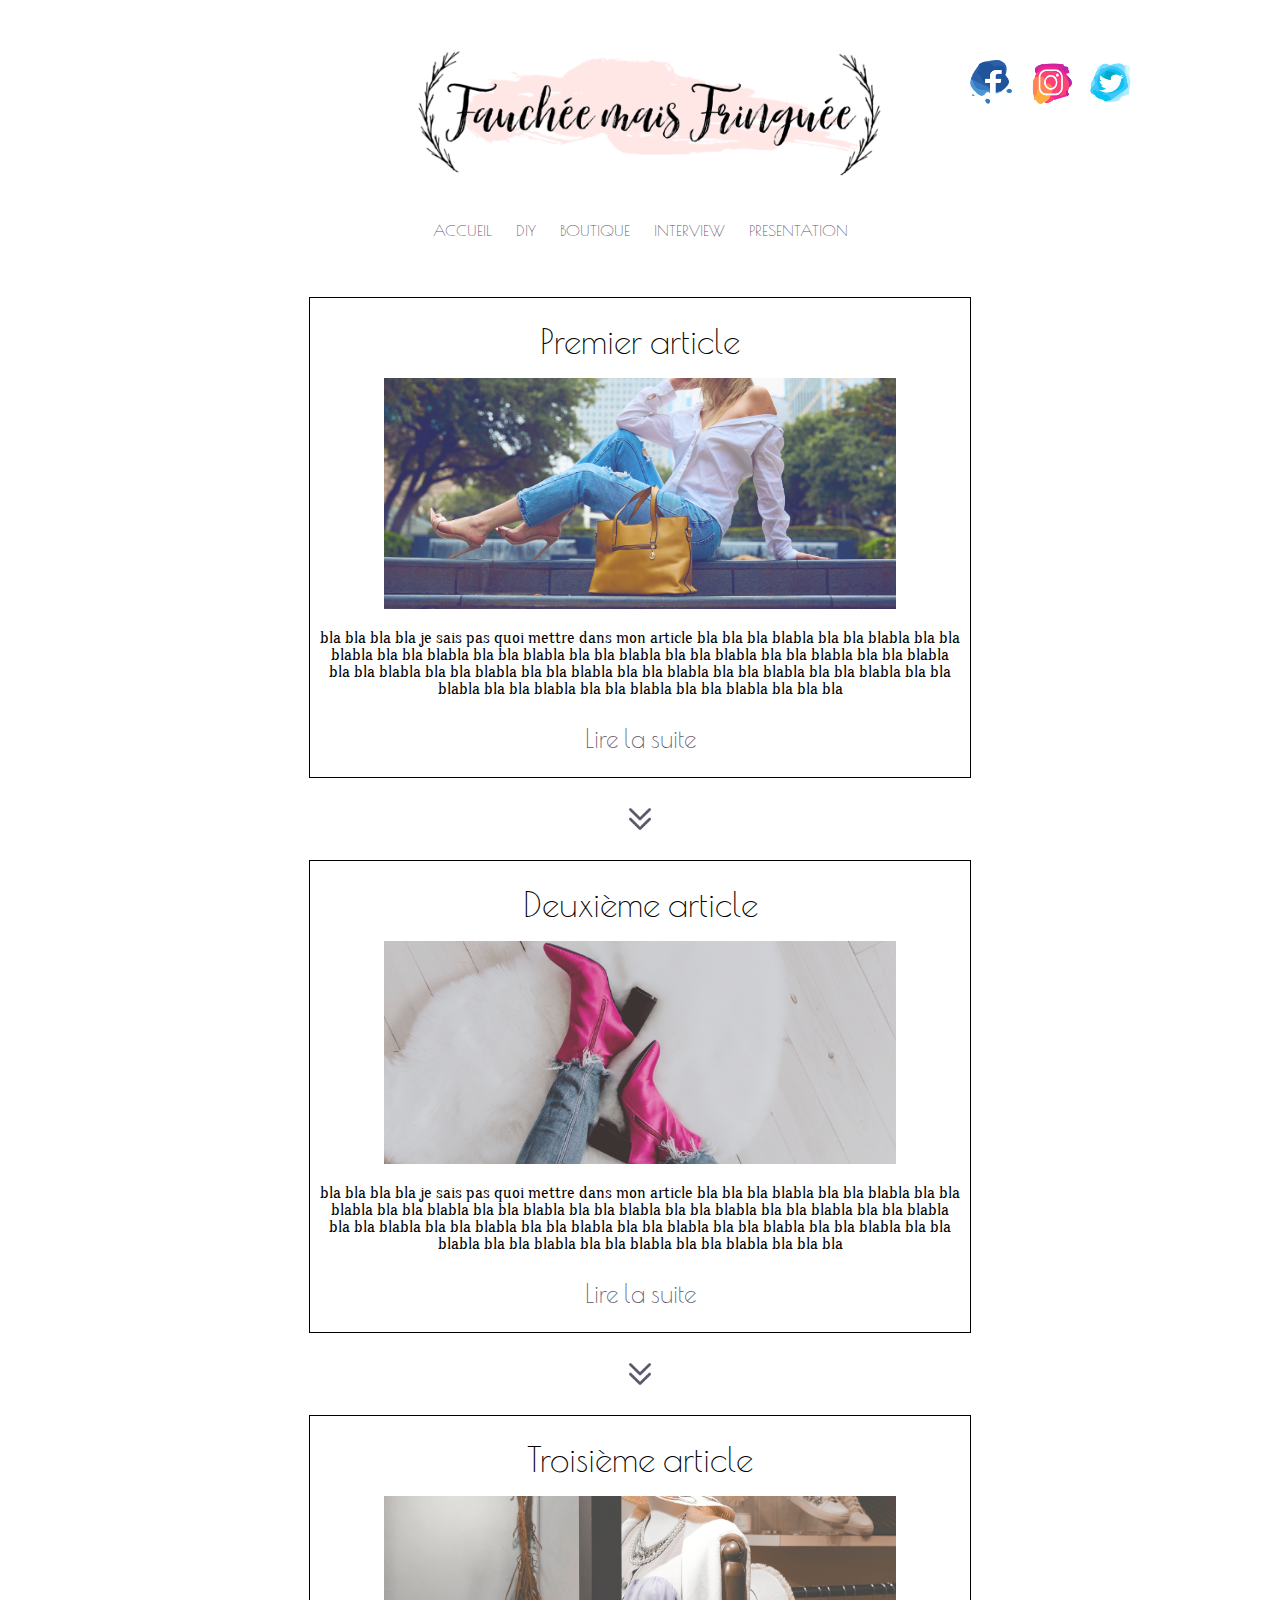
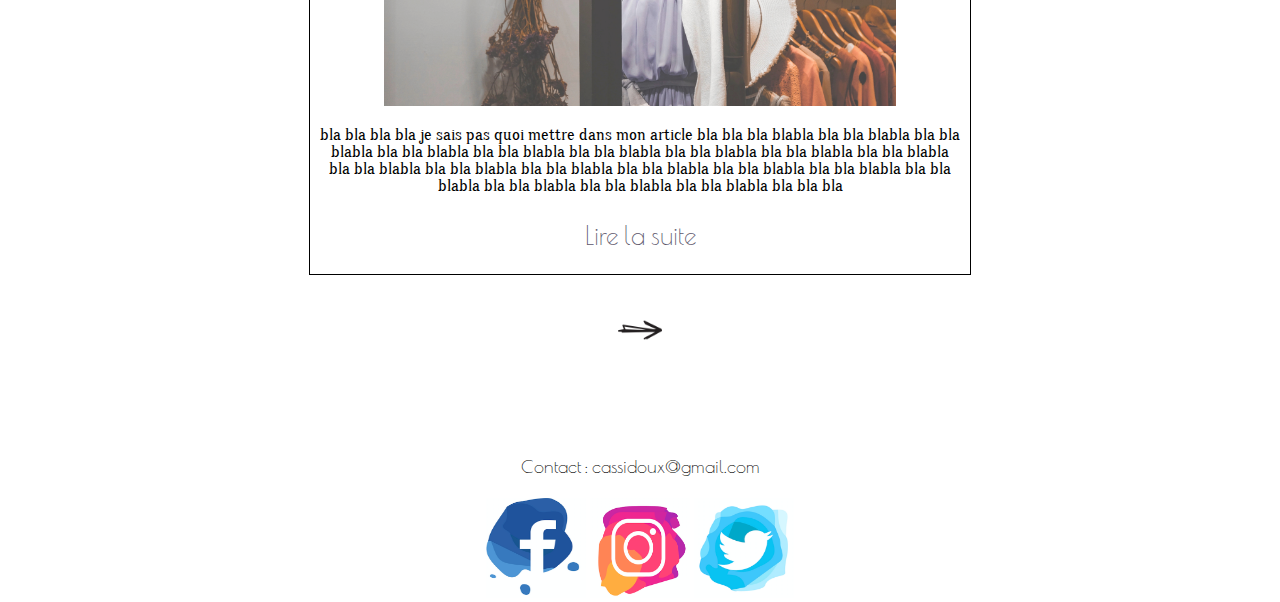
==== index.html @ e3f50e41 "upadate" ====
<!DOCTYPE html>
<html>
    <head>
      <meta charset="utf-8" />
      <meta name="description" content="Un petit peu sur moi">
      <link rel="stylesheet" href="css/resetcss.css" />
      <link rel="stylesheet" href="css/style.css" />
      <meta name="viewport" content="width=device-width, initial-scale=1.0">
      <link href="https://fonts.googleapis.com/css?family=Fredericka+the+Great|Oranienbaum|Poiret+One" rel="stylesheet">
      <title>FF</title>
    </head>

    <header>


        <!-- TITRE -->
      <img class="logo" src="css/image/logo.png" alt="Logo" />


        <!-- ICON HEADER -->
      <div class="iconheader">
        <a href="" title="Suit mon actualité sur facebook !"><img class="logoheader" src="css/icon/facebookicon.png" /></a>
        <a href="https://www.instagram.com/cassdoux/" title="Suit mon actualité sur Instagram !"><img class="logoheader" src="css/icon/instagramicon.png" /></a>
        <a href="" title="Suit mon actualité sur Twitter !"><img class="logoheader" src="css/icon/twittericon.png" /></a>
      </div>


        <!-- MENU -->
      <nav>
        <ul>
          <li><a href="index.html" title="accueil">ACCUEIL</a></li>
          <li><a href="#" title="diy">DIY</a></li>
          <li><a href="#" title="boutique">BOUTIQUE</a></li>
          <li><a href="#" title="interview">INTERVIEW</a></li>
          <li><a href="presentation.html" title="presentation">PRESENTATION</a></li>
        </ul>
      </nav>

    </header>

    <body>


        <!-- ARTICLE 1 -->
      <article class="apercu">
        <h3> Premier article <h3>
        <img class="coverarticle" src="css/image/article1.jpg" alt="Cover article 1" />
        <p> bla bla bla bla je sais pas quoi mettre dans mon article bla bla bla blabla bla bla blabla bla bla blabla bla bla blabla bla bla blabla bla bla blabla bla bla blabla bla bla blabla bla bla blabla bla bla blabla bla bla blabla bla bla blabla bla bla blabla bla bla blabla bla bla blabla bla bla blabla bla bla blabla bla bla blabla bla bla blabla bla bla bla </p>
        <a class="lienarticle" href="article1.html">Lire la suite</a>
      </article>


      <img class="fleche" src="css/autre/fleche.png" alt="Fleche de séparation" />


        <!-- ARTICLE 2 -->
      <article class="apercu">
        <h3> Deuxième article <h3>
        <img class="coverarticle" src="css/image/article2.jpg" alt="Cover article 2" />
        <p> bla bla bla bla je sais pas quoi mettre dans mon article bla bla bla blabla bla bla blabla bla bla blabla bla bla blabla bla bla blabla bla bla blabla bla bla blabla bla bla blabla bla bla blabla bla bla blabla bla bla blabla bla bla blabla bla bla blabla bla bla blabla bla bla blabla bla bla blabla bla bla blabla bla bla blabla bla bla blabla bla bla bla </p>
        <a class="lienarticle" href="">Lire la suite</a>
      </article>


      <img class="fleche" src="css/autre/fleche.png" alt="Fleche de séparation" />


      <!-- ARTICLE 3 -->
      <article class="apercu">
        <h3> Troisième article <h3>
        <img class="coverarticle" src="css/image/article3.jpg" alt="Cover article 3" />
        <p> bla bla bla bla je sais pas quoi mettre dans mon article bla bla bla blabla bla bla blabla bla bla blabla bla bla blabla bla bla blabla bla bla blabla bla bla blabla bla bla blabla bla bla blabla bla bla blabla bla bla blabla bla bla blabla bla bla blabla bla bla blabla bla bla blabla bla bla blabla bla bla blabla bla bla blabla bla bla blabla bla bla bla </p>
        <a class="lienarticle" href="">Lire la suite</a>
      </article>


      <!-- PAGE SUIVANTE vers la droite -->
      <div class="flechepage">
        <a href="pageaccueil2.html" title=""><img class="flechepagedroite" src="css/autre/flechedroite.png" alt="Suite articles" /></a>
      </div>


        <!-- FOOTER -->
      <footer>
        Contact : cassidoux@gmail.com
        <div class="iconfooter">
          <a href="" title="Suit mon actualité sur facebook !"><img class="logofooter" src="css/icon/facebookicon.png" /></a>
          <a href="https://www.instagram.com/cassdoux/" title="Suit mon actualité sur Instagram !"><img class="logofooter" src="css/icon/instagramicon.png" /></a>
          <a href="" title="Suit mon actualité sur Twitter !"><img class="logofooter" src="css/icon/twittericon.png" /></a>
        </div>
      </footer>

    </body>
</html>
---- css/resetcss.css ----
/* http://meyerweb.com/eric/tools/css/reset/
   v2.0 | 20110126
   License: none (public domain)
*/

html, body, div, span, applet, object, iframe,
h1, h2, h3, h4, h5, h6, p, blockquote, pre,
a, abbr, acronym, address, big, cite, code,
del, dfn, em, img, ins, kbd, q, s, samp,
small, strike, strong, sub, sup, tt, var,
b, u, i, center,
dl, dt, dd, ol, ul, li,
fieldset, form, label, legend,
table, caption, tbody, tfoot, thead, tr, th, td,
article, aside, canvas, details, embed,
figure, figcaption, footer, header, hgroup,
menu, nav, output, ruby, section, summary,
time, mark, audio, video {
	margin: 0;
	padding: 0;
	border: 0;
	font-size: 100%;
	font: inherit;
	vertical-align: baseline;
}
/* HTML5 display-role reset for older browsers */
article, aside, details, figcaption, figure,
footer, header, hgroup, menu, nav, section {
	display: block;
}
body {
	line-height: 1;
}
ol, ul {
	list-style: none;
}
blockquote, q {
	quotes: none;
}
blockquote:before, blockquote:after,
q:before, q:after {
	content: '';
	content: none;
}
table {
	border-collapse: collapse;
	border-spacing: 0;
}
---- css/style.css ----
html {
  height: 100%;
}
body {
  min-height: 100%;
  margin: 0;
  padding: 0;
  position: relative;
}
header {
  display: grid;
  grid-template-rows: 80% 20%;
  grid-template-columns: 25% 50% 25%;
}
img {
  max-width: 100%;
  }

  
    /* LOGO */
.logo {
  width: 500px;
  height: auto;
  margin: auto;
  grid-column: 2;
  grid-row: 1;
}

    /* ICON */
.iconheader {
  margin-bottom: 0px;
  grid-row: 1;
  grid-column: 3;
}
.logoheader {
  display: inline;
  align-items: center;
  margin-top: 60px;
  margin-left: 10px;
  width: 45px;
  height: 45px;
}


    /* MENU */
nav {
  grid-column: 1 / span 3;
  grid-row: 2;
}
nav ul {
  text-align: center;
  margin-bottom: 100px;
}
nav a {
  list-style-type: none;
  color: #5D576B;
  font-family: 'Poiret One';
  text-decoration: none;
  margin: 10px;
}
a:hover {
  text-decoration: underline;
}
nav li {
  display: inline;
}


    /* FLECHE SEPARATION */
.fleche {
  display: block;
  margin: auto;
  height: auto;
  width: 22px;
  margin-top: 30px;
  margin-bottom: 30px;
}


    /* APERCU ARTICLE */
.apercu {
  border: solid black 1px;
  width: 50%;
  margin-top: 20px;
  margin-right: auto;
  margin-left: auto;
  padding-top: 25px;
  padding-bottom: 5px;
  padding-left: 10px;
  padding-right: 10px;
}
h3 {
  text-align: center;
  font-family: 'Poiret One';
  font-size: 35px;
  margin-bottom: 20px;
}
p {
  font-family: 'Oranienbaum';
  font-size: 17px;
  margin-bottom: 20px;
}
.lienarticle {
  font-family:'Poiret One';
  font-size: 25px;
  text-decoration: none;
  color: #5D576B;
}
.lienarticle:hover {
  text-decoration: underline;
}


    /* ARTICLE EN ENTIER */
h2 {
  font-family: 'Poiret One';
  font-size: 50px;
  text-align: center;
}

    /* PRESENTATION */
.photopresentation {
  display: block;
  width: 50%;
  margin-left: auto;
  margin-right: auto;
  margin-top: 20px;
  opacity: 0.8;
  margin-bottom: 20px;
}

    /* COVER ARTICLE */
.coverarticle {
  display: block;
  width: 80%;
  margin-left: auto;
  margin-right: auto;
  margin-top: 20px;
  opacity: 0.8;
  margin-bottom: 20px;
}


    /* PAGE SUIVANTE droite/gauche */
.flechepage {
  display: flex;
  flex-direction: row-reverse;
  justify-content: space-around;
}
.flechepagedroite {
  width: 50px;
  margin-top: 30px;
}

.flechepagegauche {
  width: 50px;
  margin-top: 30px;
}


    /* FOOTER */
footer {
  position:absolute;
  bottom:-150px;
  width:100%;
  padding-top:50px;
  height:50px;
  text-align: center;
  font-family: 'Poiret One';
  font-size: 18px;
}
.iconfooter {
  position:absolute;
  width:100%;
  height:10px;
  bottom:0;
  padding-top:50px;
  text-align: center;
}
.logofooter {
  width: 100px;
  height: 100px;
  margin-bottom: 0px;
}
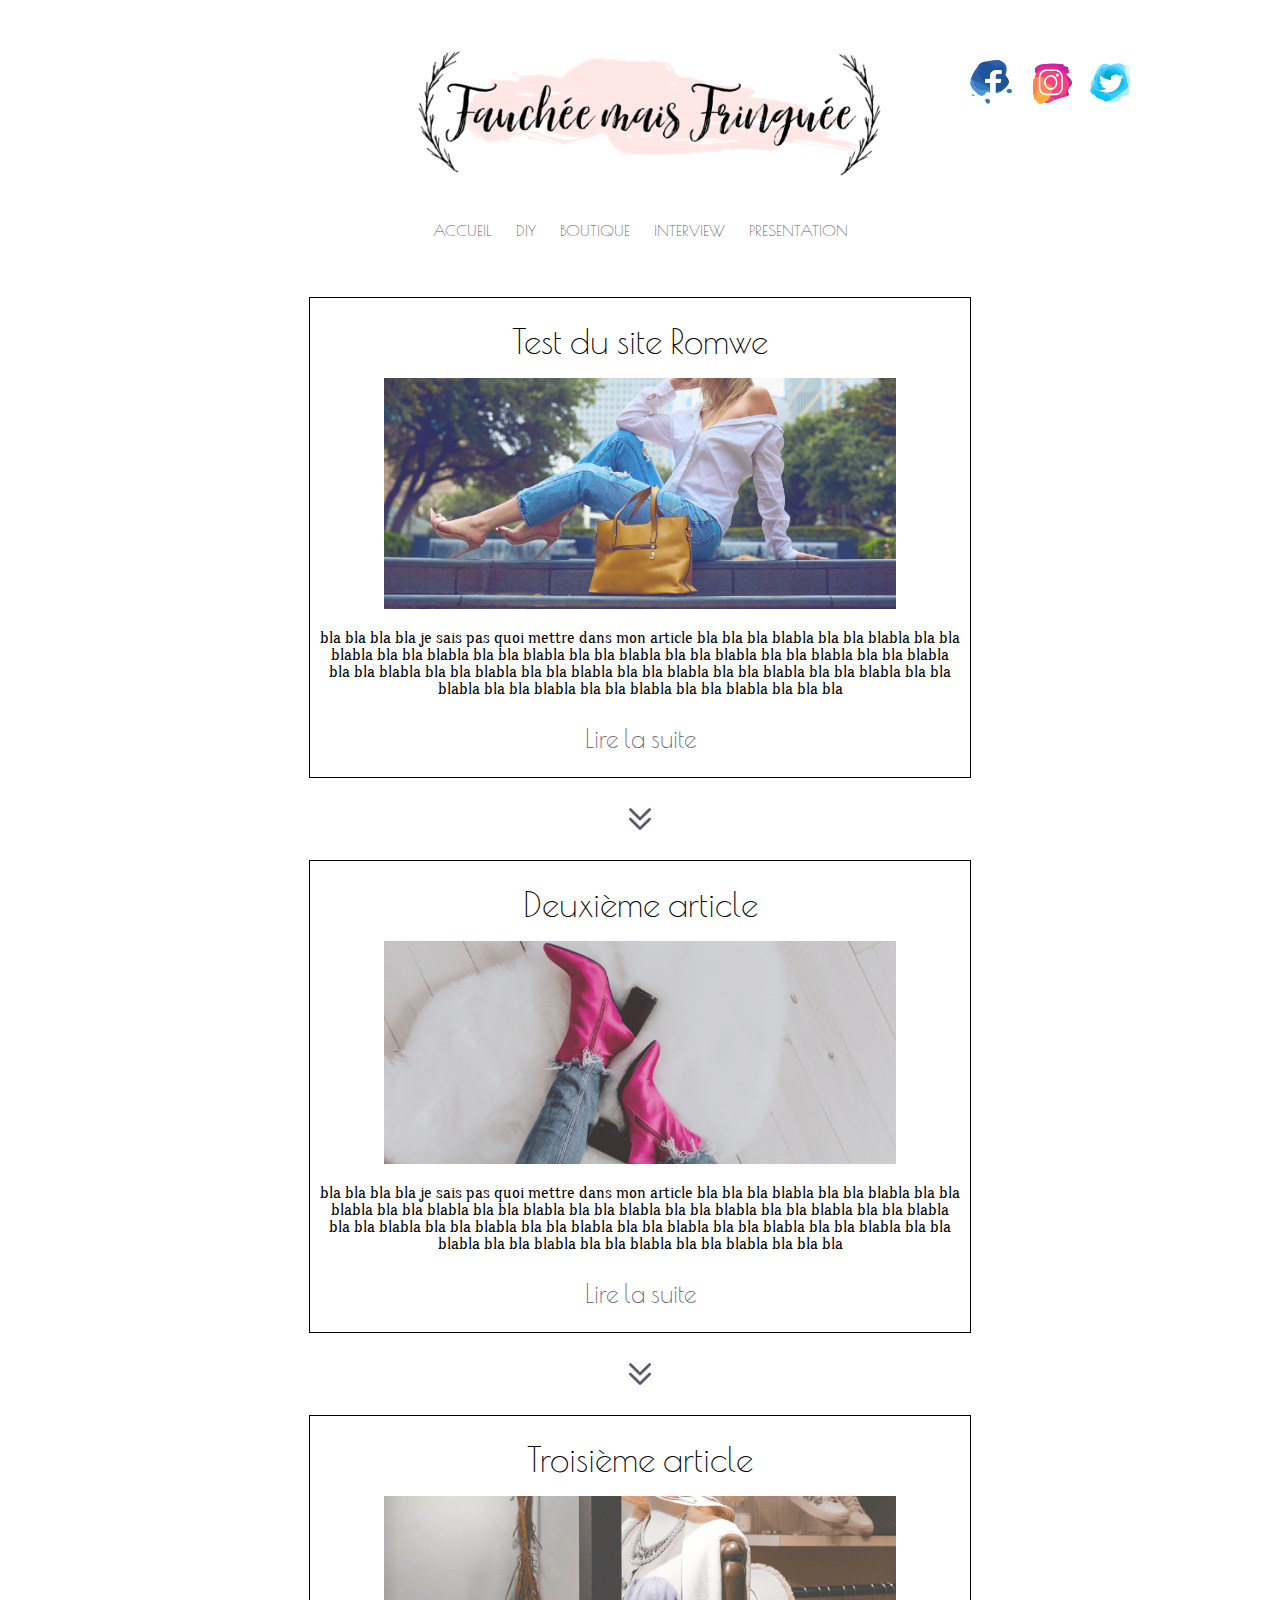
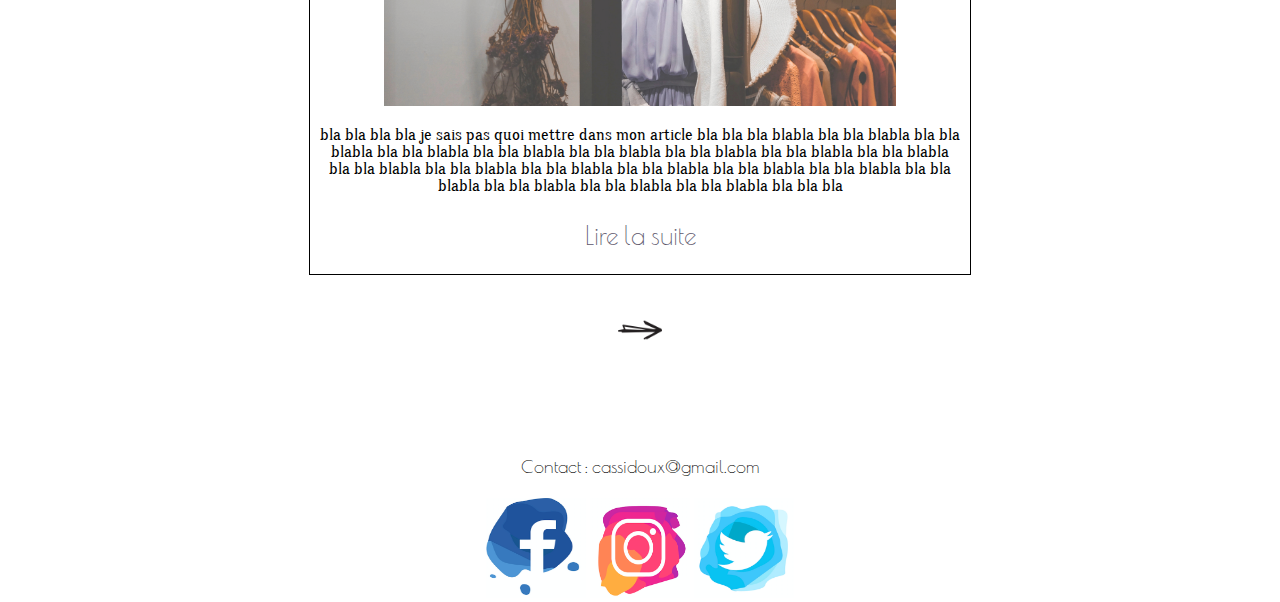
==== commit 19b748f0: "up" ====
--- a/index.html
+++ b/index.html
@@ -43,7 +43,7 @@
 
         <!-- ARTICLE 1 -->
       <article class="apercu">
-        <h3> Premier article <h3>
+        <h3> Test du site Romwe <h3>
         <img class="coverarticle" src="css/image/article1.jpg" alt="Cover article 1" />
         <p> bla bla bla bla je sais pas quoi mettre dans mon article bla bla bla blabla bla bla blabla bla bla blabla bla bla blabla bla bla blabla bla bla blabla bla bla blabla bla bla blabla bla bla blabla bla bla blabla bla bla blabla bla bla blabla bla bla blabla bla bla blabla bla bla blabla bla bla blabla bla bla blabla bla bla blabla bla bla blabla bla bla bla </p>
         <a class="lienarticle" href="article1.html">Lire la suite</a>
--- a/css/style.css
+++ b/css/style.css
@@ -16,7 +16,7 @@
   max-width: 100%;
   }
 
-  
+
     /* LOGO */
 .logo {
   width: 500px;
@@ -112,10 +112,13 @@
 
 
     /* ARTICLE EN ENTIER */
-h2 {
-  font-family: 'Poiret One';
-  font-size: 50px;
-  text-align: center;
+.titrephoto {
+  display: block;
+  width: 40%;
+  margin-left: auto;
+  margin-right: auto;
+  margin-top: 20px;
+  margin-bottom: 20px;
 }
 
     /* PRESENTATION */
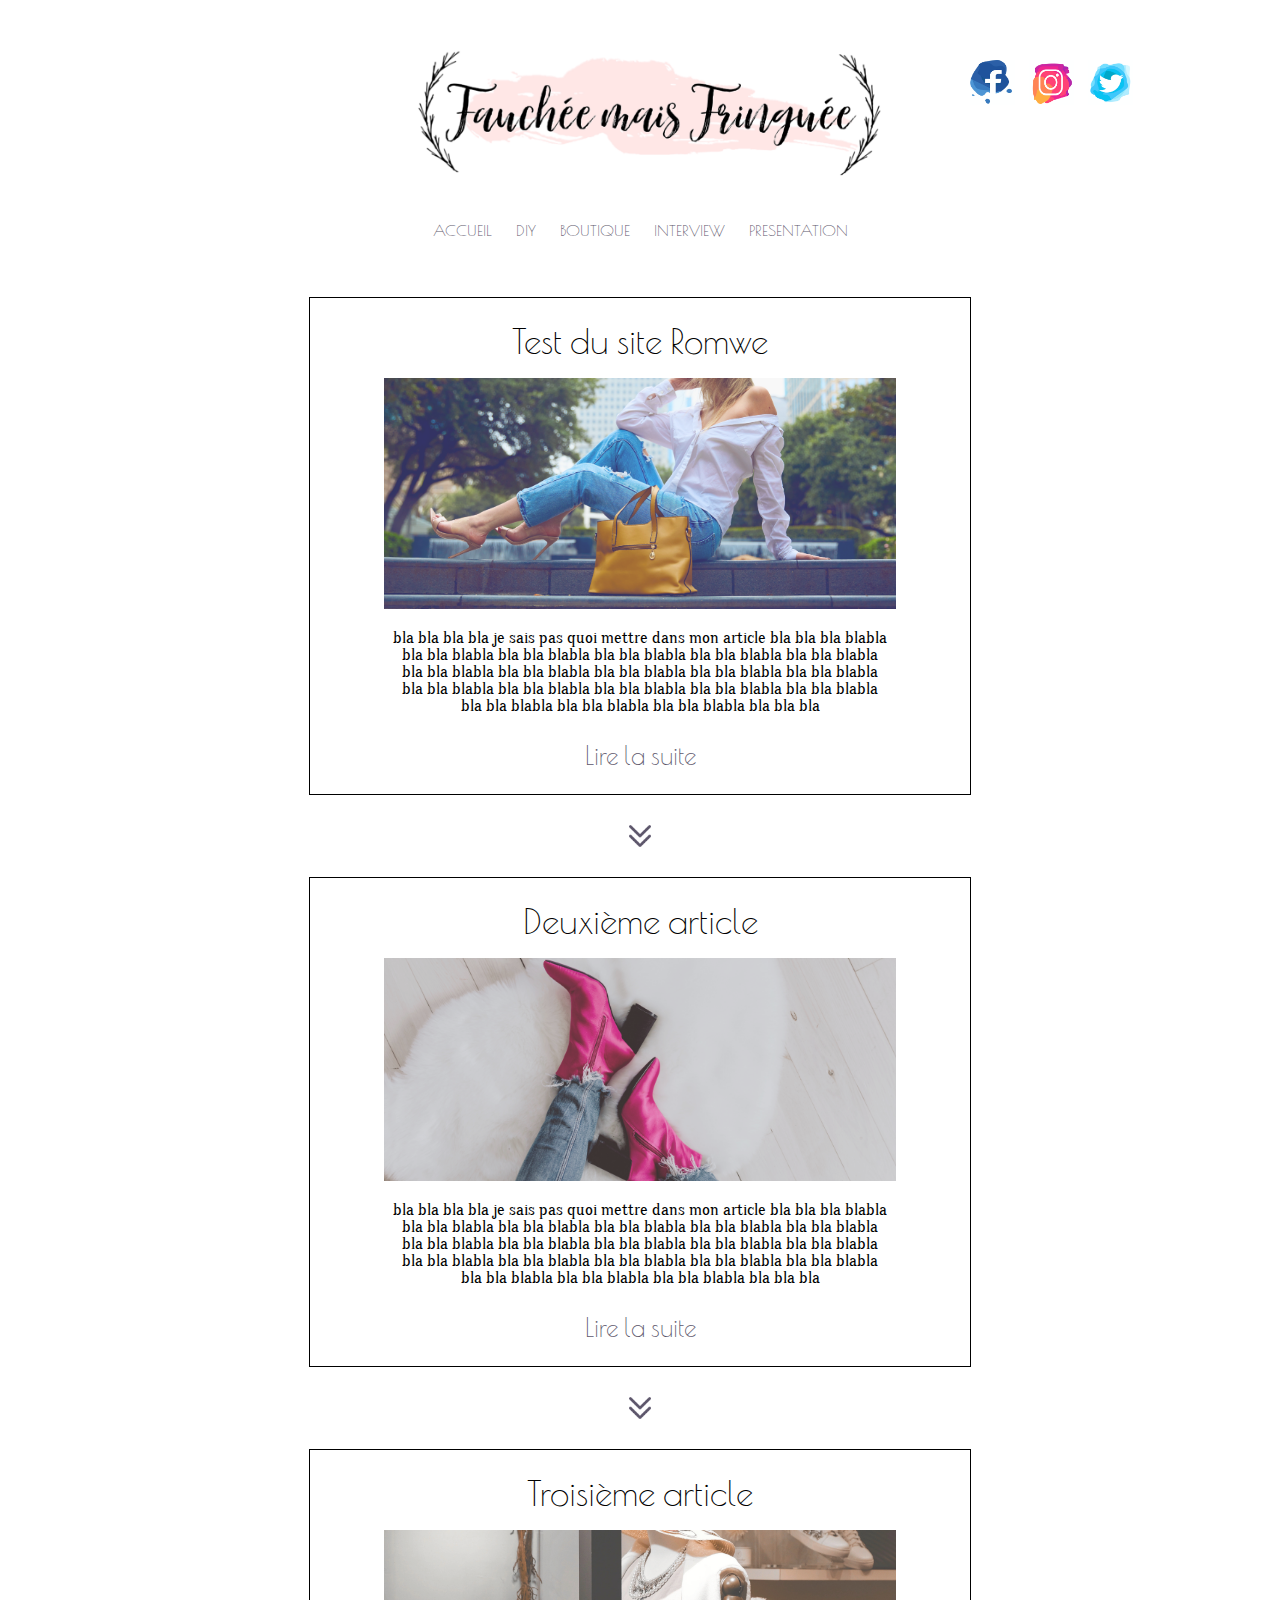
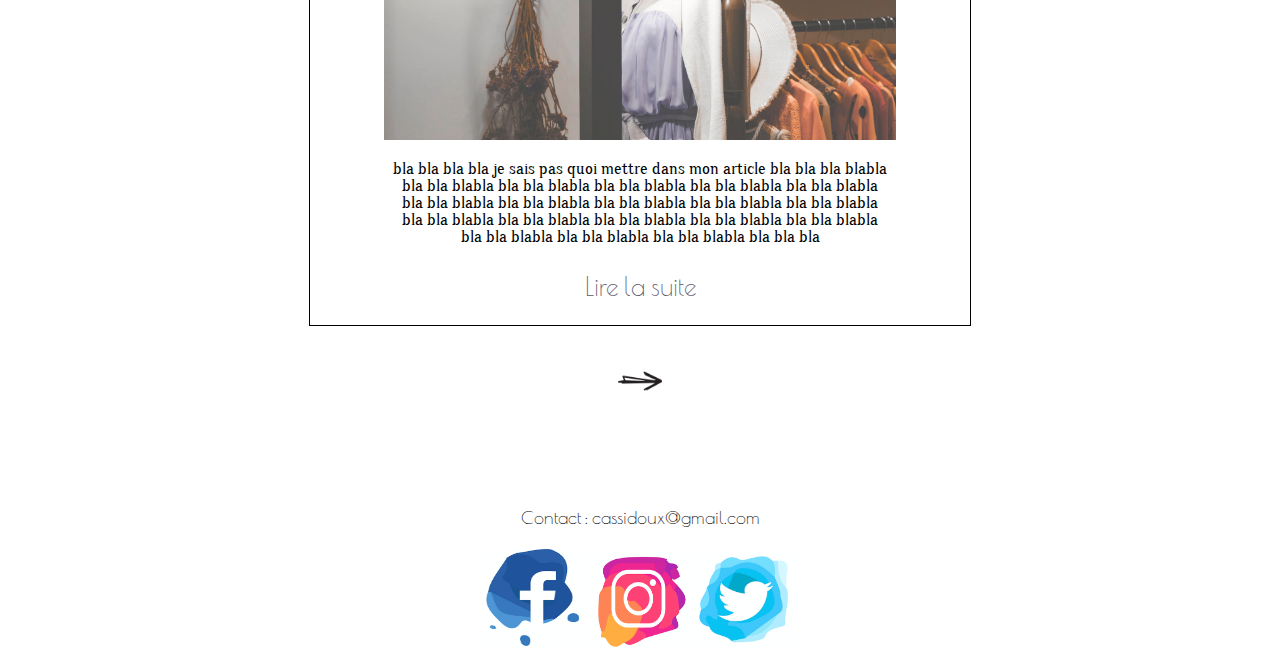
==== commit 50bb459b: "up" ====
--- a/index.html
+++ b/index.html
@@ -45,7 +45,7 @@
       <article class="apercu">
         <h3> Test du site Romwe <h3>
         <img class="coverarticle" src="css/image/article1.jpg" alt="Cover article 1" />
-        <p> bla bla bla bla je sais pas quoi mettre dans mon article bla bla bla blabla bla bla blabla bla bla blabla bla bla blabla bla bla blabla bla bla blabla bla bla blabla bla bla blabla bla bla blabla bla bla blabla bla bla blabla bla bla blabla bla bla blabla bla bla blabla bla bla blabla bla bla blabla bla bla blabla bla bla blabla bla bla blabla bla bla bla </p>
+        <p class="texteappercu"> bla bla bla bla je sais pas quoi mettre dans mon article bla bla bla blabla bla bla blabla bla bla blabla bla bla blabla bla bla blabla bla bla blabla bla bla blabla bla bla blabla bla bla blabla bla bla blabla bla bla blabla bla bla blabla bla bla blabla bla bla blabla bla bla blabla bla bla blabla bla bla blabla bla bla blabla bla bla blabla bla bla bla </p>
         <a class="lienarticle" href="article1.html">Lire la suite</a>
       </article>
 
@@ -57,7 +57,7 @@
       <article class="apercu">
         <h3> Deuxième article <h3>
         <img class="coverarticle" src="css/image/article2.jpg" alt="Cover article 2" />
-        <p> bla bla bla bla je sais pas quoi mettre dans mon article bla bla bla blabla bla bla blabla bla bla blabla bla bla blabla bla bla blabla bla bla blabla bla bla blabla bla bla blabla bla bla blabla bla bla blabla bla bla blabla bla bla blabla bla bla blabla bla bla blabla bla bla blabla bla bla blabla bla bla blabla bla bla blabla bla bla blabla bla bla bla </p>
+        <p class="texteappercu"> bla bla bla bla je sais pas quoi mettre dans mon article bla bla bla blabla bla bla blabla bla bla blabla bla bla blabla bla bla blabla bla bla blabla bla bla blabla bla bla blabla bla bla blabla bla bla blabla bla bla blabla bla bla blabla bla bla blabla bla bla blabla bla bla blabla bla bla blabla bla bla blabla bla bla blabla bla bla blabla bla bla bla </p>
         <a class="lienarticle" href="">Lire la suite</a>
       </article>
 
@@ -69,7 +69,7 @@
       <article class="apercu">
         <h3> Troisième article <h3>
         <img class="coverarticle" src="css/image/article3.jpg" alt="Cover article 3" />
-        <p> bla bla bla bla je sais pas quoi mettre dans mon article bla bla bla blabla bla bla blabla bla bla blabla bla bla blabla bla bla blabla bla bla blabla bla bla blabla bla bla blabla bla bla blabla bla bla blabla bla bla blabla bla bla blabla bla bla blabla bla bla blabla bla bla blabla bla bla blabla bla bla blabla bla bla blabla bla bla blabla bla bla bla </p>
+        <p class="texteappercu"> bla bla bla bla je sais pas quoi mettre dans mon article bla bla bla blabla bla bla blabla bla bla blabla bla bla blabla bla bla blabla bla bla blabla bla bla blabla bla bla blabla bla bla blabla bla bla blabla bla bla blabla bla bla blabla bla bla blabla bla bla blabla bla bla blabla bla bla blabla bla bla blabla bla bla blabla bla bla blabla bla bla bla </p>
         <a class="lienarticle" href="">Lire la suite</a>
       </article>
 
--- a/css/style.css
+++ b/css/style.css
@@ -15,6 +15,12 @@
 img {
   max-width: 100%;
   }
+p {
+  margin-left: 70px;
+  margin-right: 70px;
+  font-family: 'Oranienbaum';
+  font-size: 17px;
+}
 
 
     /* LOGO */
@@ -95,9 +101,7 @@
   font-size: 35px;
   margin-bottom: 20px;
 }
-p {
-  font-family: 'Oranienbaum';
-  font-size: 17px;
+.texteappercu {
   margin-bottom: 20px;
 }
 .lienarticle {
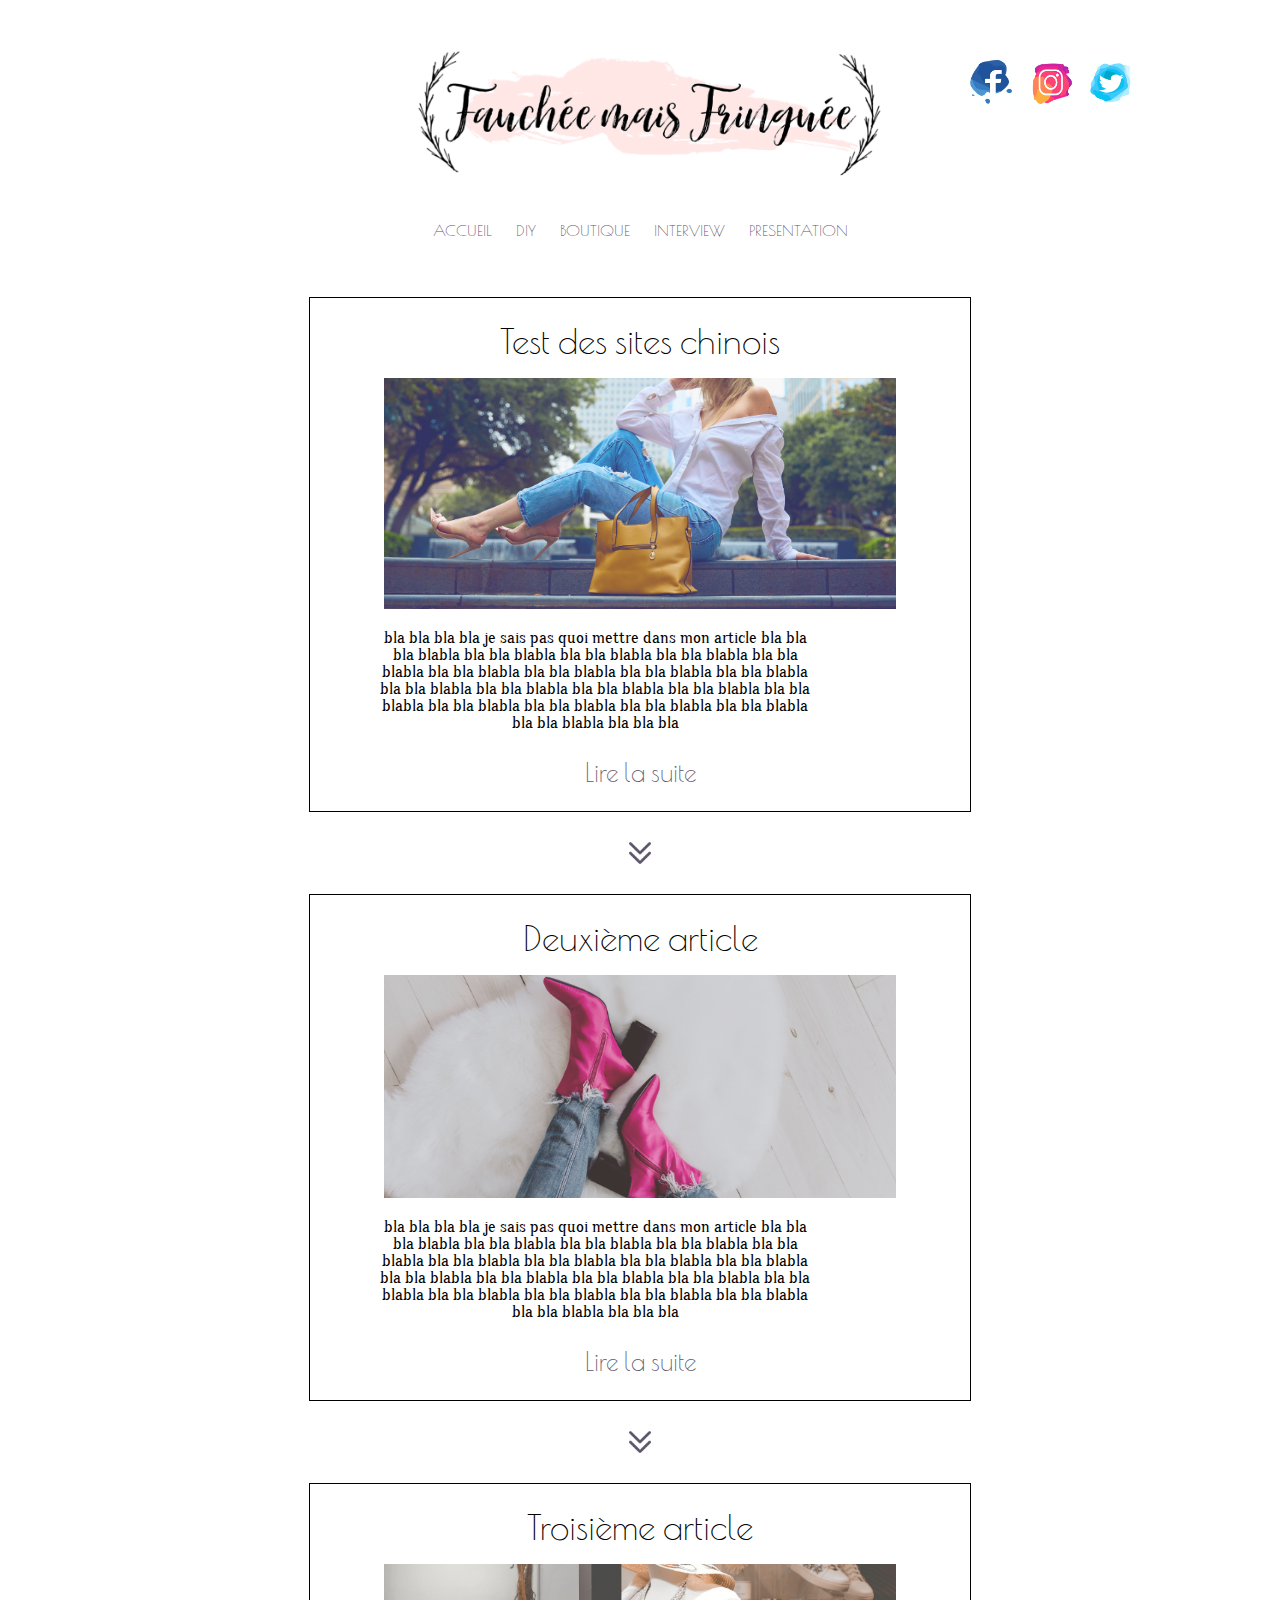
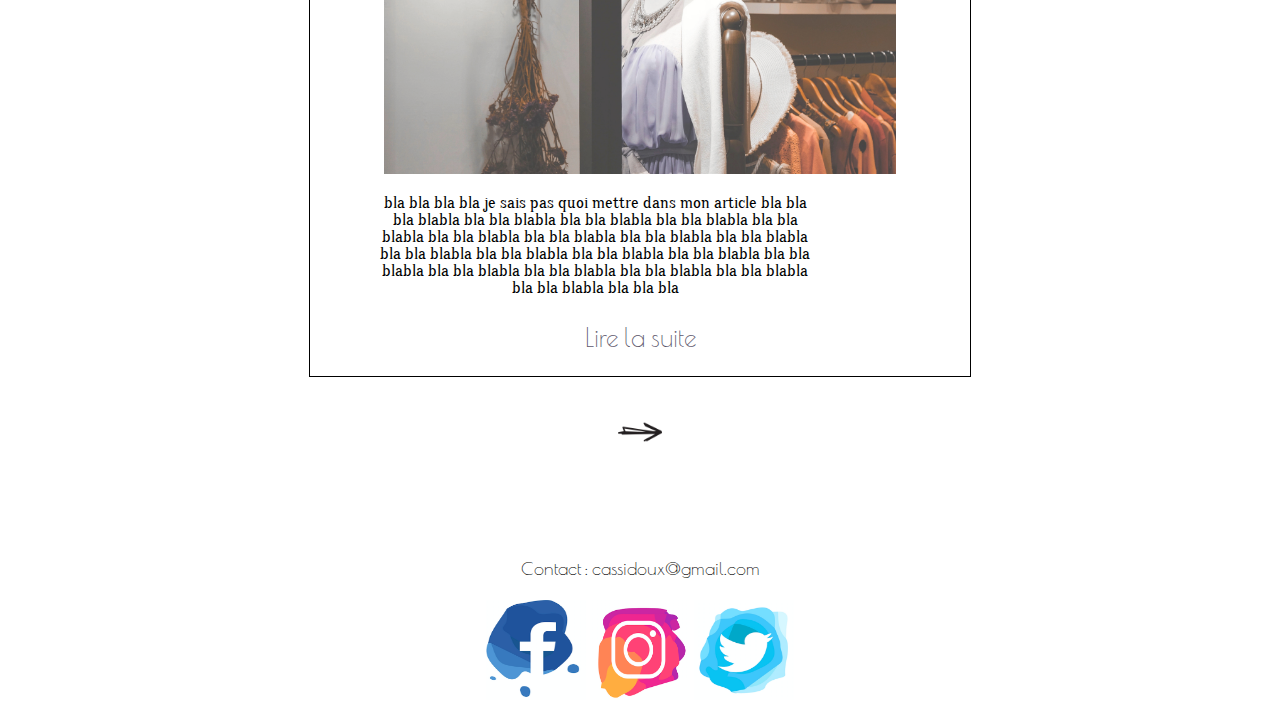
==== commit a4bcbf8b: "update" ====
--- a/index.html
+++ b/index.html
@@ -43,7 +43,7 @@
 
         <!-- ARTICLE 1 -->
       <article class="apercu">
-        <h3> Test du site Romwe <h3>
+        <h3> Test des sites chinois <h3>
         <img class="coverarticle" src="css/image/article1.jpg" alt="Cover article 1" />
         <p class="texteappercu"> bla bla bla bla je sais pas quoi mettre dans mon article bla bla bla blabla bla bla blabla bla bla blabla bla bla blabla bla bla blabla bla bla blabla bla bla blabla bla bla blabla bla bla blabla bla bla blabla bla bla blabla bla bla blabla bla bla blabla bla bla blabla bla bla blabla bla bla blabla bla bla blabla bla bla blabla bla bla blabla bla bla bla </p>
         <a class="lienarticle" href="article1.html">Lire la suite</a>
--- a/css/style.css
+++ b/css/style.css
@@ -16,10 +16,10 @@
   max-width: 100%;
   }
 p {
-  margin-left: 70px;
-  margin-right: 70px;
+  margin-left: 150px;
+  margin-right: 150px;
   font-family: 'Oranienbaum';
-  font-size: 17px;
+  font-size: 18px;
 }
 
 
@@ -103,15 +103,20 @@
 }
 .texteappercu {
   margin-bottom: 20px;
+  font-size: 17px;
+  margin-left: 60px;
+  margin-right: 6kx0px;
 }
 .lienarticle {
   font-family:'Poiret One';
   font-size: 25px;
   text-decoration: none;
   color: #5D576B;
+  transition: background-color 0.5s;
 }
 .lienarticle:hover {
   text-decoration: underline;
+  background-color: #FFE0E0;
 }
 
 
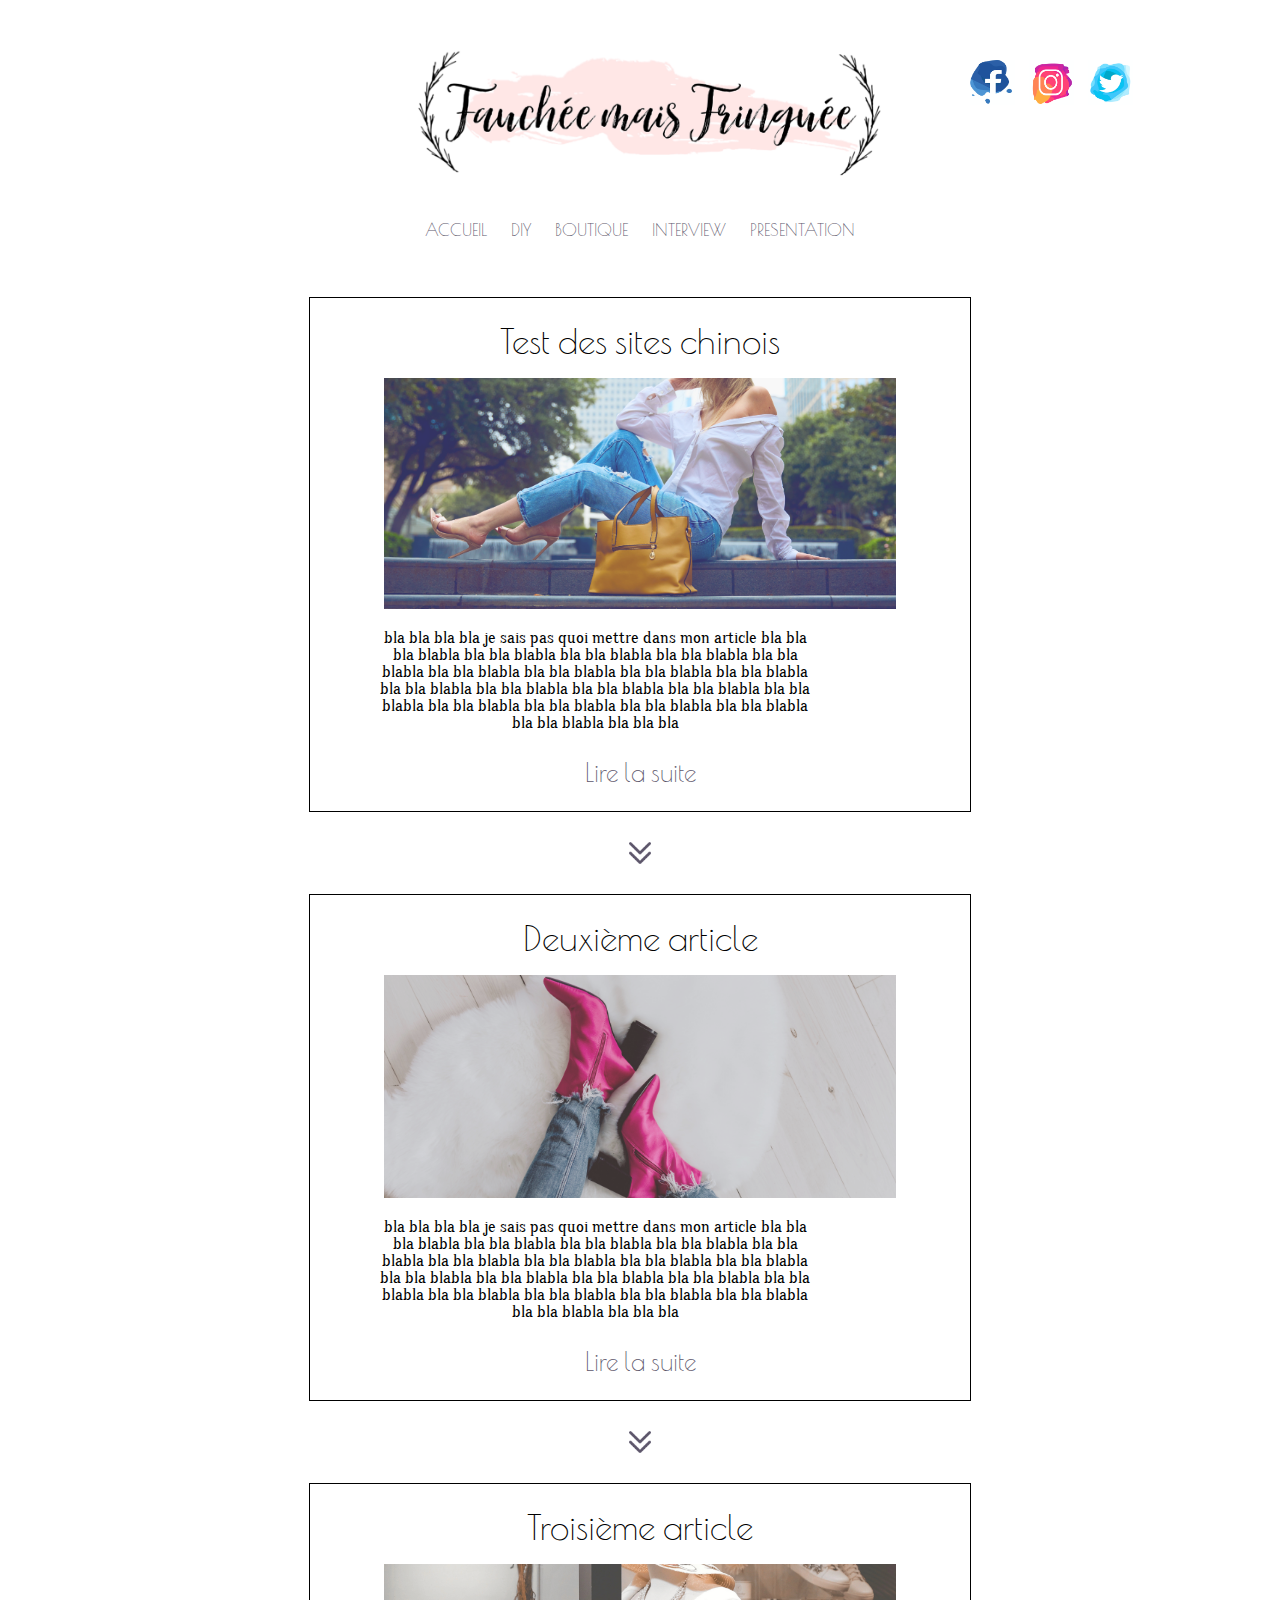
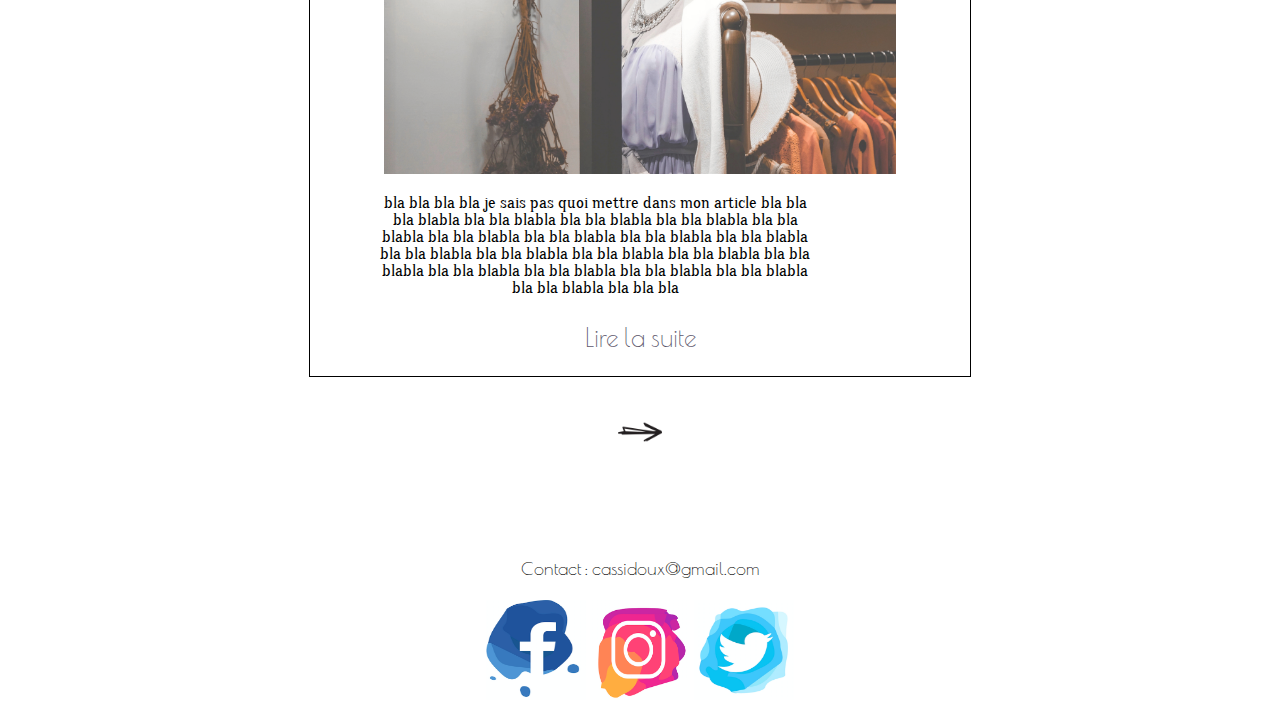
==== commit 9a3cc0ed: "up" ====
--- a/index.html
+++ b/index.html
@@ -1,94 +1,98 @@
 <!DOCTYPE html>
 <html>
-    <head>
-      <meta charset="utf-8" />
-      <meta name="description" content="Un petit peu sur moi">
-      <link rel="stylesheet" href="css/resetcss.css" />
-      <link rel="stylesheet" href="css/style.css" />
-      <meta name="viewport" content="width=device-width, initial-scale=1.0">
-      <link href="https://fonts.googleapis.com/css?family=Fredericka+the+Great|Oranienbaum|Poiret+One" rel="stylesheet">
-      <title>FF</title>
-    </head>
 
-    <header>
+<head>
+	<meta charset="utf-8" />
+	<meta name="description" content="Un petit peu sur moi">
+	<link rel="stylesheet" href="css/resetcss.css" />
+	<link rel="stylesheet" href="css/style.css" />
+	<meta name="viewport" content="width=device-width, initial-scale=1.0">
+	<link href="https://fonts.googleapis.com/css?family=Fredericka+the+Great|Oranienbaum|Poiret+One" rel="stylesheet">
+	<title>FF</title>
+</head>
+
+<header>
 
 
-        <!-- TITRE -->
-      <img class="logo" src="css/image/logo.png" alt="Logo" />
+	<!-- TITRE -->
+	<img class="logo" src="css/image/logo.png" alt="Logo" />
 
 
-        <!-- ICON HEADER -->
-      <div class="iconheader">
-        <a href="" title="Suit mon actualité sur facebook !"><img class="logoheader" src="css/icon/facebookicon.png" /></a>
-        <a href="https://www.instagram.com/cassdoux/" title="Suit mon actualité sur Instagram !"><img class="logoheader" src="css/icon/instagramicon.png" /></a>
-        <a href="" title="Suit mon actualité sur Twitter !"><img class="logoheader" src="css/icon/twittericon.png" /></a>
-      </div>
+	<!-- ICON HEADER -->
+	<div class="iconheader">
+		<a href="" title="Suit mon actualité sur facebook !"><img class="logoheader" src="css/icon/facebookicon.png" /></a>
+		<a href="https://www.instagram.com/cassdoux/" title="Suit mon actualité sur Instagram !"><img class="logoheader" src="css/icon/instagramicon.png" /></a>
+		<a href="" title="Suit mon actualité sur Twitter !"><img class="logoheader" src="css/icon/twittericon.png" /></a>
+	</div>
 
 
-        <!-- MENU -->
-      <nav>
-        <ul>
-          <li><a href="index.html" title="accueil">ACCUEIL</a></li>
-          <li><a href="#" title="diy">DIY</a></li>
-          <li><a href="#" title="boutique">BOUTIQUE</a></li>
-          <li><a href="#" title="interview">INTERVIEW</a></li>
-          <li><a href="presentation.html" title="presentation">PRESENTATION</a></li>
-        </ul>
-      </nav>
+	<!-- MENU -->
+	<nav>
+		<ul>
+			<li><a class="menu" href="index.html" title="accueil">ACCUEIL</a></li>
+			<li><a class="menu" href="#" title="diy">DIY</a></li>
+			<li><a class="menu" href="#" title="boutique">BOUTIQUE</a></li>
+			<li><a class="menu" href="#" title="interview">INTERVIEW</a></li>
+			<li><a class="menu" href="presentation.html" title="presentation">PRESENTATION</a></li>
+		</ul>
+	</nav>
 
-    </header>
+</header>
 
-    <body>
+<body>
 
 
-        <!-- ARTICLE 1 -->
-      <article class="apercu">
-        <h3> Test des sites chinois <h3>
-        <img class="coverarticle" src="css/image/article1.jpg" alt="Cover article 1" />
-        <p class="texteappercu"> bla bla bla bla je sais pas quoi mettre dans mon article bla bla bla blabla bla bla blabla bla bla blabla bla bla blabla bla bla blabla bla bla blabla bla bla blabla bla bla blabla bla bla blabla bla bla blabla bla bla blabla bla bla blabla bla bla blabla bla bla blabla bla bla blabla bla bla blabla bla bla blabla bla bla blabla bla bla blabla bla bla bla </p>
-        <a class="lienarticle" href="article1.html">Lire la suite</a>
-      </article>
+	<!-- ARTICLE 1 -->
+	<article class="apercu">
+		<h3> Test des sites chinois <h3>
+				<img class="coverarticle" src="css/image/article1.jpg" alt="Cover article 1" />
+				<p class="texteappercu"> bla bla bla bla je sais pas quoi mettre dans mon article bla bla bla blabla bla bla blabla bla bla blabla bla bla blabla bla bla blabla bla bla blabla bla bla blabla bla bla blabla bla bla blabla bla bla blabla bla bla
+					blabla bla bla blabla bla bla blabla bla bla blabla bla bla blabla bla bla blabla bla bla blabla bla bla blabla bla bla blabla bla bla bla </p>
+				<a class="lienarticle" href="article1.html">Lire la suite</a>
+	</article>
 
 
-      <img class="fleche" src="css/autre/fleche.png" alt="Fleche de séparation" />
+	<img class="fleche" src="css/autre/fleche.png" alt="Fleche de séparation" />
 
 
-        <!-- ARTICLE 2 -->
-      <article class="apercu">
-        <h3> Deuxième article <h3>
-        <img class="coverarticle" src="css/image/article2.jpg" alt="Cover article 2" />
-        <p class="texteappercu"> bla bla bla bla je sais pas quoi mettre dans mon article bla bla bla blabla bla bla blabla bla bla blabla bla bla blabla bla bla blabla bla bla blabla bla bla blabla bla bla blabla bla bla blabla bla bla blabla bla bla blabla bla bla blabla bla bla blabla bla bla blabla bla bla blabla bla bla blabla bla bla blabla bla bla blabla bla bla blabla bla bla bla </p>
-        <a class="lienarticle" href="">Lire la suite</a>
-      </article>
+	<!-- ARTICLE 2 -->
+	<article class="apercu">
+		<h3> Deuxième article <h3>
+				<img class="coverarticle" src="css/image/article2.jpg" alt="Cover article 2" />
+				<p class="texteappercu"> bla bla bla bla je sais pas quoi mettre dans mon article bla bla bla blabla bla bla blabla bla bla blabla bla bla blabla bla bla blabla bla bla blabla bla bla blabla bla bla blabla bla bla blabla bla bla blabla bla bla
+					blabla bla bla blabla bla bla blabla bla bla blabla bla bla blabla bla bla blabla bla bla blabla bla bla blabla bla bla blabla bla bla bla </p>
+				<a class="lienarticle" href="">Lire la suite</a>
+	</article>
+
+	<img class="fleche" src="css/autre/fleche.png" alt="Fleche de séparation" />
 
 
-      <img class="fleche" src="css/autre/fleche.png" alt="Fleche de séparation" />
+	<!-- ARTICLE 3 -->
+	<article class="apercu">
+		<h3> Troisième article <h3>
+				<img class="coverarticle" src="css/image/article3.jpg" alt="Cover article 3" />
+				<p class="texteappercu"> bla bla bla bla je sais pas quoi mettre dans mon article bla bla bla blabla bla bla blabla bla bla blabla bla bla blabla bla bla blabla bla bla blabla bla bla blabla bla bla blabla bla bla blabla bla bla blabla bla bla
+					blabla bla bla blabla bla bla blabla bla bla blabla bla bla blabla bla bla blabla bla bla blabla bla bla blabla bla bla blabla bla bla bla </p>
+				<a class="lienarticle" href="">Lire la suite</a>
+	</article>
 
 
-      <!-- ARTICLE 3 -->
-      <article class="apercu">
-        <h3> Troisième article <h3>
-        <img class="coverarticle" src="css/image/article3.jpg" alt="Cover article 3" />
-        <p class="texteappercu"> bla bla bla bla je sais pas quoi mettre dans mon article bla bla bla blabla bla bla blabla bla bla blabla bla bla blabla bla bla blabla bla bla blabla bla bla blabla bla bla blabla bla bla blabla bla bla blabla bla bla blabla bla bla blabla bla bla blabla bla bla blabla bla bla blabla bla bla blabla bla bla blabla bla bla blabla bla bla blabla bla bla bla </p>
-        <a class="lienarticle" href="">Lire la suite</a>
-      </article>
+	<!-- PAGE SUIVANTE vers la droite -->
+	<div class="flechepage">
+		<a href="pageaccueil2.html" title=""><img class="flechepagedroite" src="css/autre/flechedroite.png" alt="Suite articles" /></a>
+	</div>
 
 
-      <!-- PAGE SUIVANTE vers la droite -->
-      <div class="flechepage">
-        <a href="pageaccueil2.html" title=""><img class="flechepagedroite" src="css/autre/flechedroite.png" alt="Suite articles" /></a>
-      </div>
+	<!-- FOOTER -->
+	<footer>
+		Contact : cassidoux@gmail.com
+		<div class="iconfooter">
+			<a href="" title="Suit mon actualité sur facebook !"><img class="logofooter" src="css/icon/facebookicon.png" /></a>
+			<a href="https://www.instagram.com/cassdoux/" title="Suit mon actualité sur Instagram !"><img class="logofooter" src="css/icon/instagramicon.png" /></a>
+			<a href="" title="Suit mon actualité sur Twitter !"><img class="logofooter" src="css/icon/twittericon.png" /></a>
+		</div>
+	</footer>
 
+</body>
 
-        <!-- FOOTER -->
-      <footer>
-        Contact : cassidoux@gmail.com
-        <div class="iconfooter">
-          <a href="" title="Suit mon actualité sur facebook !"><img class="logofooter" src="css/icon/facebookicon.png" /></a>
-          <a href="https://www.instagram.com/cassdoux/" title="Suit mon actualité sur Instagram !"><img class="logofooter" src="css/icon/instagramicon.png" /></a>
-          <a href="" title="Suit mon actualité sur Twitter !"><img class="logofooter" src="css/icon/twittericon.png" /></a>
-        </div>
-      </footer>
-
-    </body>
 </html>
--- a/css/style.css
+++ b/css/style.css
@@ -63,6 +63,7 @@
   font-family: 'Poiret One';
   text-decoration: none;
   margin: 10px;
+  font-size: 17px;
 }
 a:hover {
   text-decoration: underline;
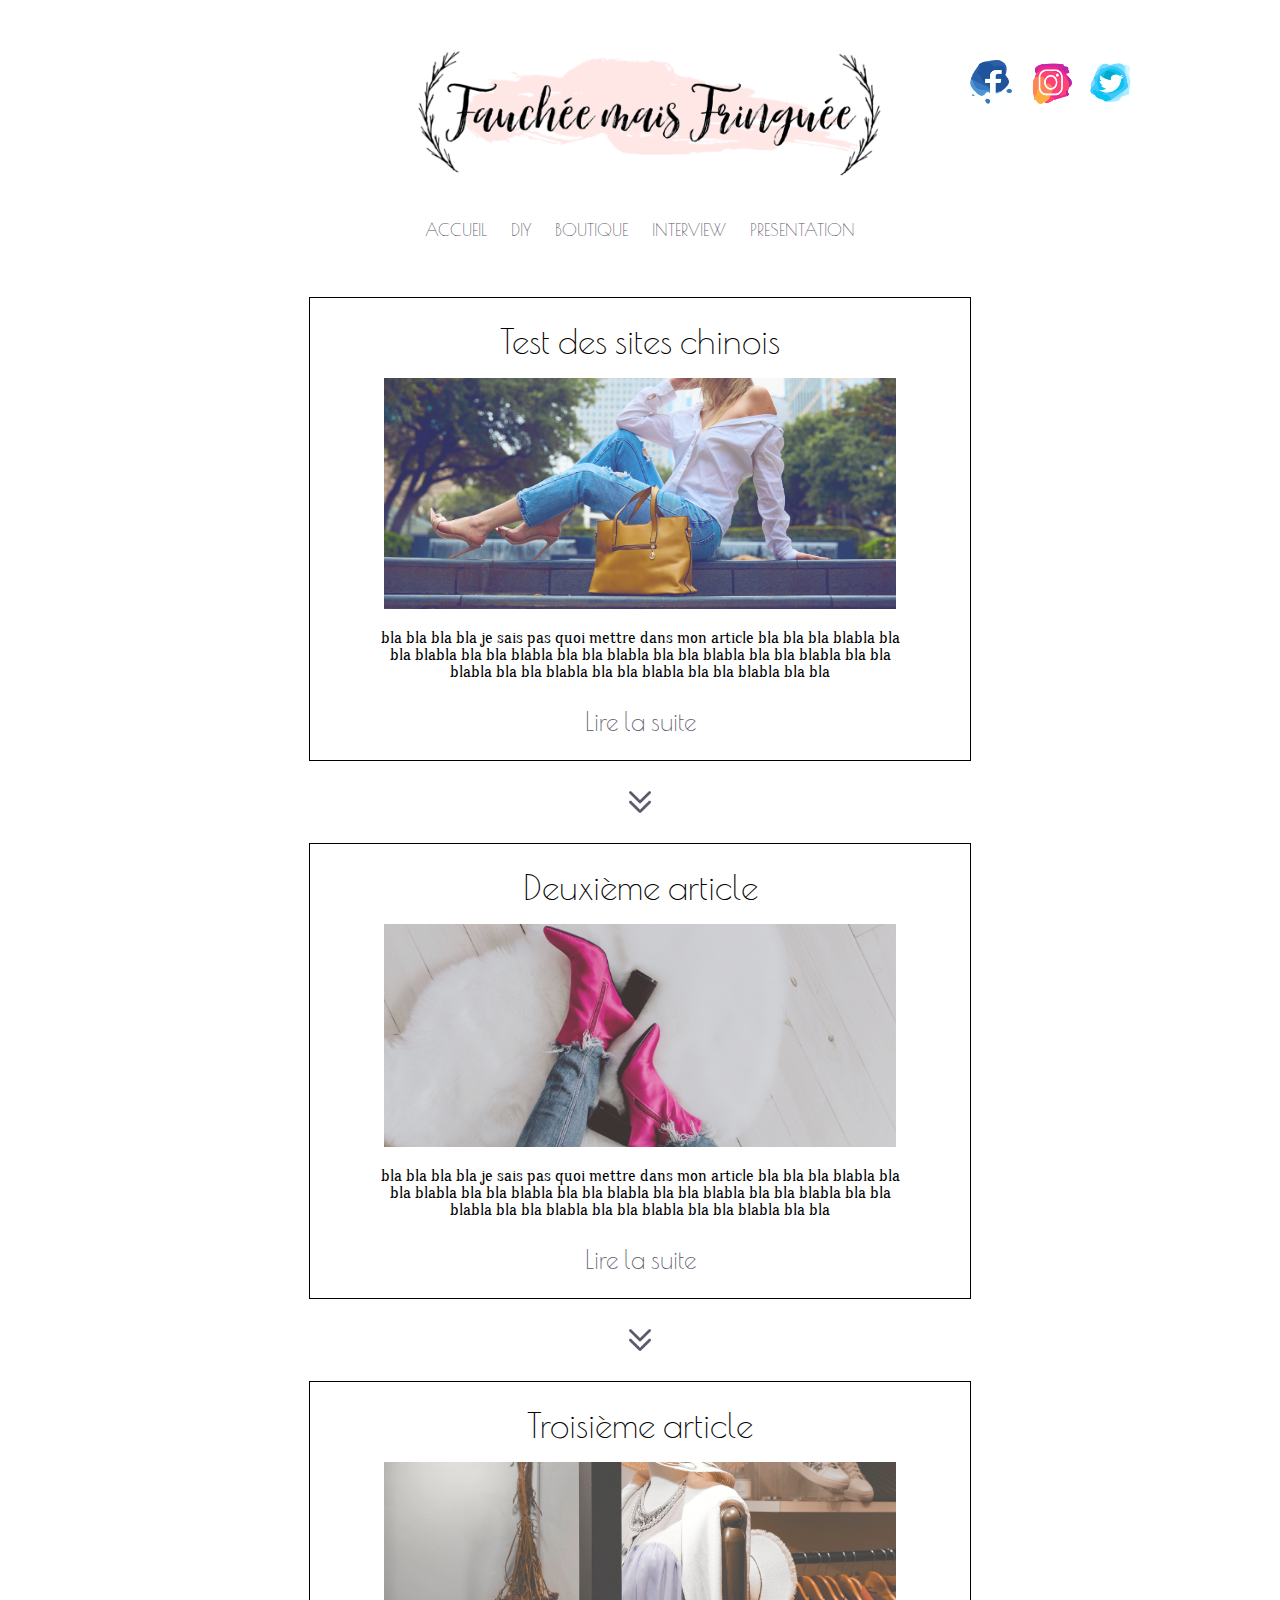
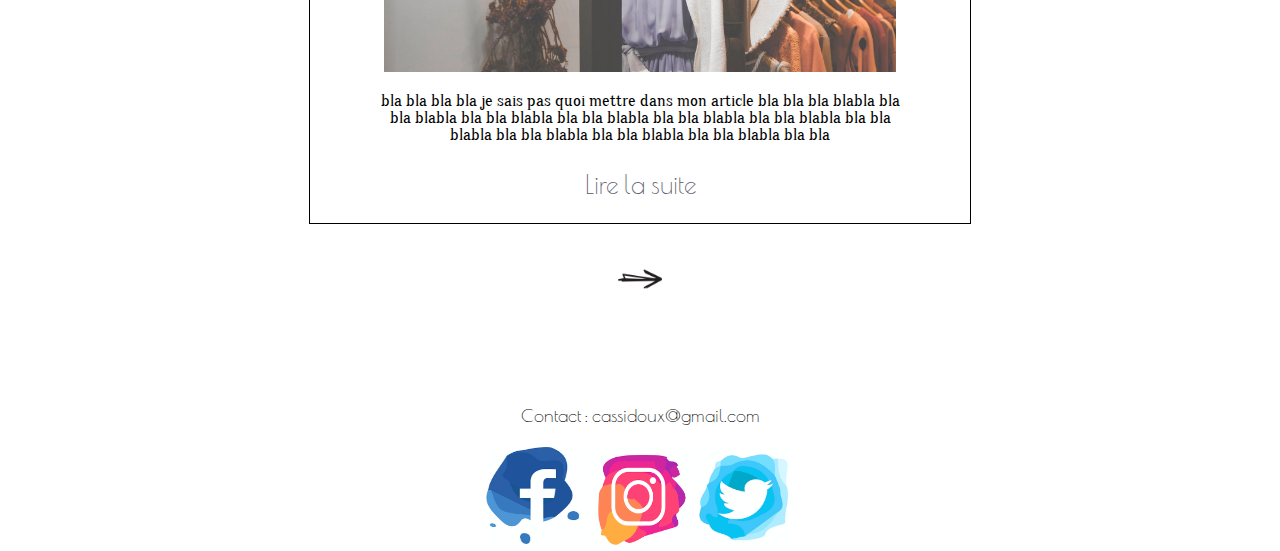
==== commit 09241762: "up" ====
--- a/index.html
+++ b/index.html
@@ -46,8 +46,7 @@
 	<article class="apercu">
 		<h3> Test des sites chinois <h3>
 				<img class="coverarticle" src="css/image/article1.jpg" alt="Cover article 1" />
-				<p class="texteappercu"> bla bla bla bla je sais pas quoi mettre dans mon article bla bla bla blabla bla bla blabla bla bla blabla bla bla blabla bla bla blabla bla bla blabla bla bla blabla bla bla blabla bla bla blabla bla bla blabla bla bla
-					blabla bla bla blabla bla bla blabla bla bla blabla bla bla blabla bla bla blabla bla bla blabla bla bla blabla bla bla blabla bla bla bla </p>
+				<p class="texteappercu"> bla bla bla bla je sais pas quoi mettre dans mon article bla bla bla blabla bla bla blabla bla bla blabla bla bla blabla bla bla blabla bla bla blabla bla bla blabla bla bla blabla bla bla blabla bla bla blabla bla bla </p>
 				<a class="lienarticle" href="article1.html">Lire la suite</a>
 	</article>
 
@@ -59,8 +58,7 @@
 	<article class="apercu">
 		<h3> Deuxième article <h3>
 				<img class="coverarticle" src="css/image/article2.jpg" alt="Cover article 2" />
-				<p class="texteappercu"> bla bla bla bla je sais pas quoi mettre dans mon article bla bla bla blabla bla bla blabla bla bla blabla bla bla blabla bla bla blabla bla bla blabla bla bla blabla bla bla blabla bla bla blabla bla bla blabla bla bla
-					blabla bla bla blabla bla bla blabla bla bla blabla bla bla blabla bla bla blabla bla bla blabla bla bla blabla bla bla blabla bla bla bla </p>
+				<p class="texteappercu"> bla bla bla bla je sais pas quoi mettre dans mon article bla bla bla blabla bla bla blabla bla bla blabla bla bla blabla bla bla blabla bla bla blabla bla bla blabla bla bla blabla bla bla blabla bla bla blabla bla bla </p>
 				<a class="lienarticle" href="">Lire la suite</a>
 	</article>
 
@@ -71,8 +69,7 @@
 	<article class="apercu">
 		<h3> Troisième article <h3>
 				<img class="coverarticle" src="css/image/article3.jpg" alt="Cover article 3" />
-				<p class="texteappercu"> bla bla bla bla je sais pas quoi mettre dans mon article bla bla bla blabla bla bla blabla bla bla blabla bla bla blabla bla bla blabla bla bla blabla bla bla blabla bla bla blabla bla bla blabla bla bla blabla bla bla
-					blabla bla bla blabla bla bla blabla bla bla blabla bla bla blabla bla bla blabla bla bla blabla bla bla blabla bla bla blabla bla bla bla </p>
+				<p class="texteappercu"> bla bla bla bla je sais pas quoi mettre dans mon article bla bla bla blabla bla bla blabla bla bla blabla bla bla blabla bla bla blabla bla bla blabla bla bla blabla bla bla blabla bla bla blabla bla bla blabla bla bla </p>
 				<a class="lienarticle" href="">Lire la suite</a>
 	</article>
 
--- a/css/style.css
+++ b/css/style.css
@@ -67,6 +67,7 @@
 }
 a:hover {
   text-decoration: underline;
+  opacity: 0.33;
 }
 nav li {
   display: inline;
@@ -106,7 +107,7 @@
   margin-bottom: 20px;
   font-size: 17px;
   margin-left: 60px;
-  margin-right: 6kx0px;
+  margin-right: 60px;
 }
 .lienarticle {
   font-family:'Poiret One';
